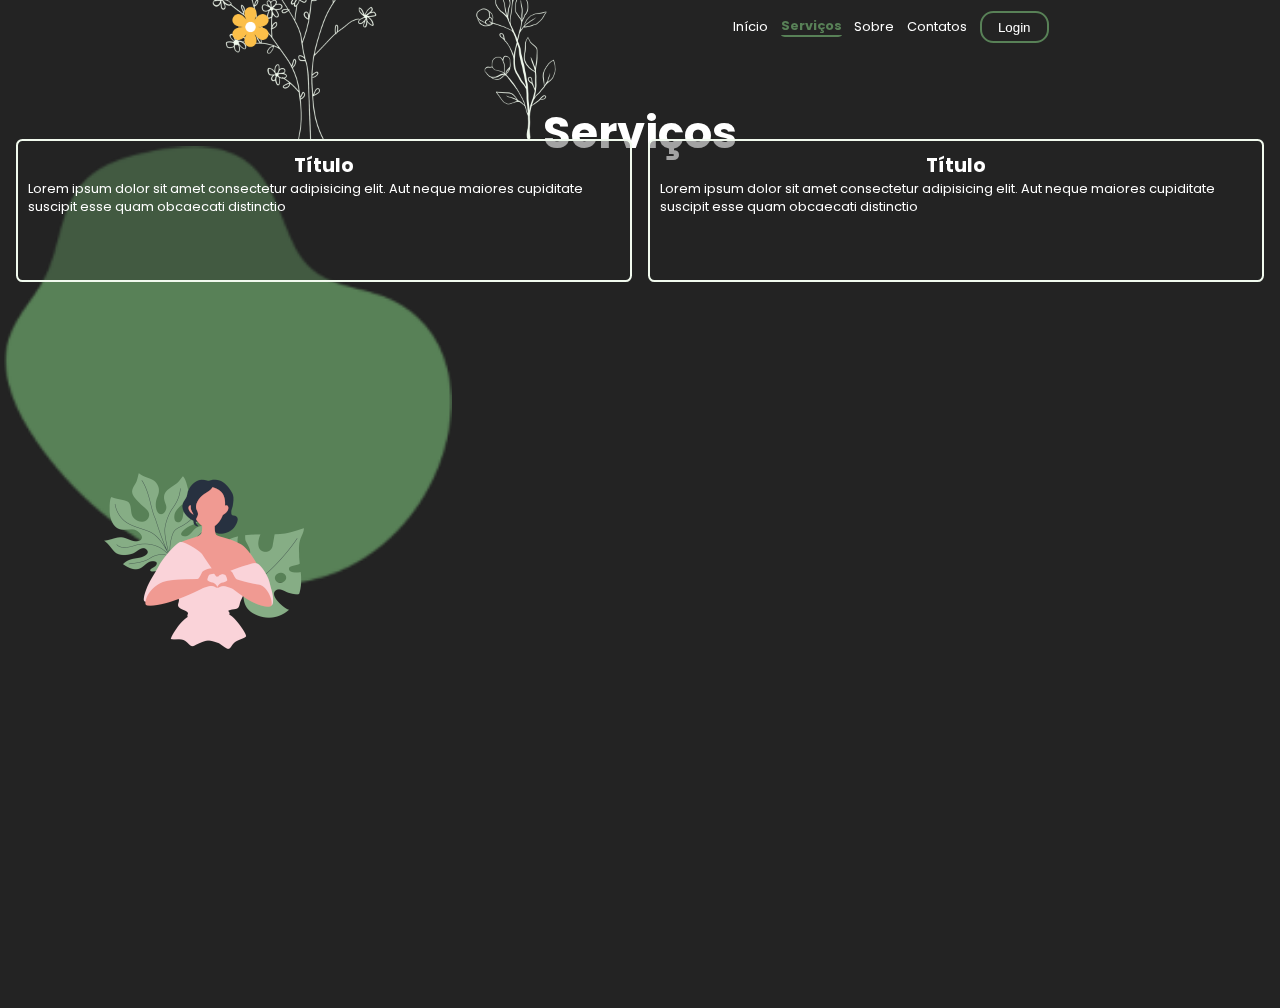
==== pages/services.html @ 1dd5f77b "services pag" ====
<!DOCTYPE html>
<html lang="pt-br">
<head>
    <meta charset="UTF-8">
    <meta http-equiv="X-UA-Compatible" content="IE=edge">
    <meta name="viewport" content="width=device-width, initial-scale=1.0">
    <title>Serviços</title>
    <link rel="stylesheet" href="../styles/style-all.css">
    <link rel="stylesheet" href="style.css">
</head>
<body>
    <header>
        <img src="../img/logo1.png" alt="logo">
        <nav>
            <a href="../index.html" id="btn-home">Início</a>
            <a href="pages/services.html" id="btn-service">Serviços</a>
            <a href="#" id="btn-about">Sobre</a>
            <a href="#" id="btn-contact">Contatos</a>
            <input type="button" value="Login" id="btn-login">
        </nav>
    </header>
    <main>
        <h1>Serviços</h1>
        <div class="flores">
            <img src="../img/mancha2-pequena.png" alt="" id="mancha1">
            <img src="../img/flor3-pequena.png" alt="flor" id="flor1">
            <img src="../img/flor4-pequena.png" alt="flor" id="flor2">
        </div>
        <aside class="container">
            <section id="section-1">
                <h2>Título</h2>
                <p>Lorem ipsum dolor sit amet consectetur adipisicing elit. Aut neque maiores cupiditate suscipit esse quam obcaecati distinctio</p>
            </section>
            <section id="section-2">
                <h2>Título</h2>
                <p>Lorem ipsum dolor sit amet consectetur adipisicing elit. Aut neque maiores cupiditate suscipit esse quam obcaecati distinctio</p>
            </section>
        </aside>
        <img src="../img/mulher3-pequena.png" alt="" id="mulher">
        <img src="../img/mancha-pequena.png" alt="" id="mancha2">
    </main>
</body>
</html>
---- styles/style-all.css ----
@import url('https://fonts.googleapis.com/css2?family=Poppins:wght@100;200;300;400;500;600;700;800;900&display=swap');

:root {
    --verde: #588157;
    --azul-claro: #F1FAEE;
    --cinza-escuro: #232323;
}

* {
    margin: 0;
    /* padding: 0; */
    box-sizing: border-box;
}

body {
    background-color: var(--cinza-escuro);
    color: white;
    font-family: 'Poppins', sans-serif;

    overflow-y: hidden;

    /* display: flex; */
    flex-direction: column;
    align-items: center;
}

header {
    display: flex;
    align-items: center;
    margin: auto;
    justify-content: space-around;
    padding: .5em;
    gap: 1em;

    font-size: .8em;

    position: relative;
    top: 1em;
    z-index: 1;

    top: 0;

}

header input[type=button] {
    padding: 0.5em 1.2em;
    color: white;
    border: .2em solid var(--verde);
    border-radius: 1em;
    background-color: transparent;
    cursor: pointer;

    transition: all .5s ease;

}

header input[type=button]:hover {
    background-color: var(--verde);
}

header > img {
    width: 3em;
}

header > nav {
    display: flex;
    gap: 1em;
    align-items: center;
    justify-content: center;
}

a {
    text-decoration: none;
    color: white;
    
    transition: all .5s ease;
}

a:hover {
    color: var(--verde);
    transform: translateY(-.3em);
    border-bottom: .2em solid var(--verde);
    border-radius: 10%;
}

main > h1 {
    display: flex;
    font-weight: bolder;
    font-size: 2.8em;
    justify-content: center;
    align-items: center;
}
---- pages/style.css ----
#btn-service {
    color: var(--verde);
    border-bottom: .2em solid var(--verde);
    border-radius: 10%;
    font-weight: bold;
}

main h1 {
    margin-top: 1em;
}


.flores #mancha1 {
    position: relative;
    z-index: -1;
    bottom: 5.5em;
    left: 5em;
}

.flores #flor1, #flor2 {
    position: relative;
    z-index: -1;
    bottom: 15em;
}

.flores #flor1 {
    left: .5em;
}
.flores #flor2 {
    left: 4.2em;
}

.container {
    display: flex;
    gap: 1em;
    padding: 1em;

    position: relative;
    bottom: 16.5em;
}

section {
    border: .2em solid var(--azul-claro);
    border-radius: 0.5em;
    display: flex;
    flex-direction: column;
    width: 60%;
    padding: .8em;
    padding-bottom: 5em;
    font-size: .8em;
    background-color: #2323236b;
}

section h2 {
    align-self: center;
}

#section-1 {
    z-index: 1;
}

#mulher {
    position: relative;
    /* z-index: -1; */
    bottom: 22em;
    left: 6.5em;

}

#mancha2 {
    position: relative;
    z-index: -1;
    bottom: 26em;
    right: 12.5em;
    transform: rotateY(180deg);
    width: 35%;
}
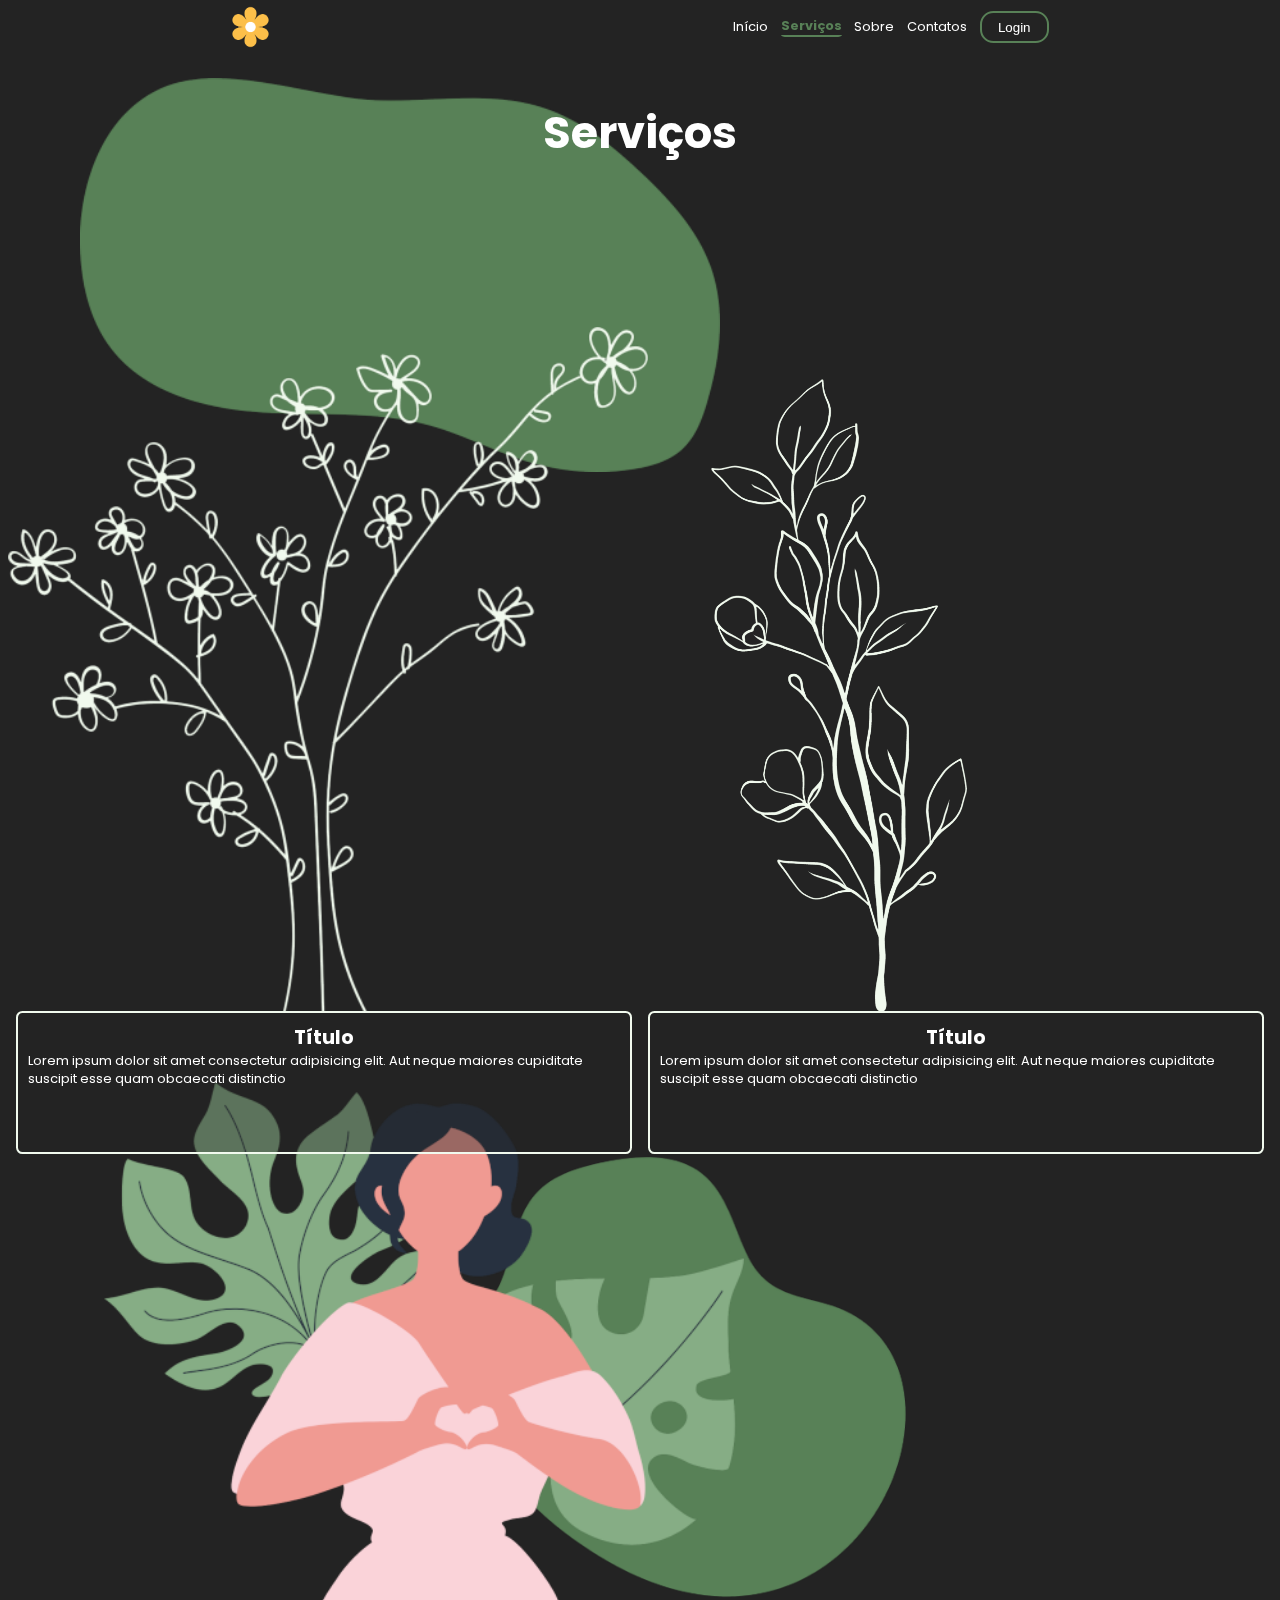
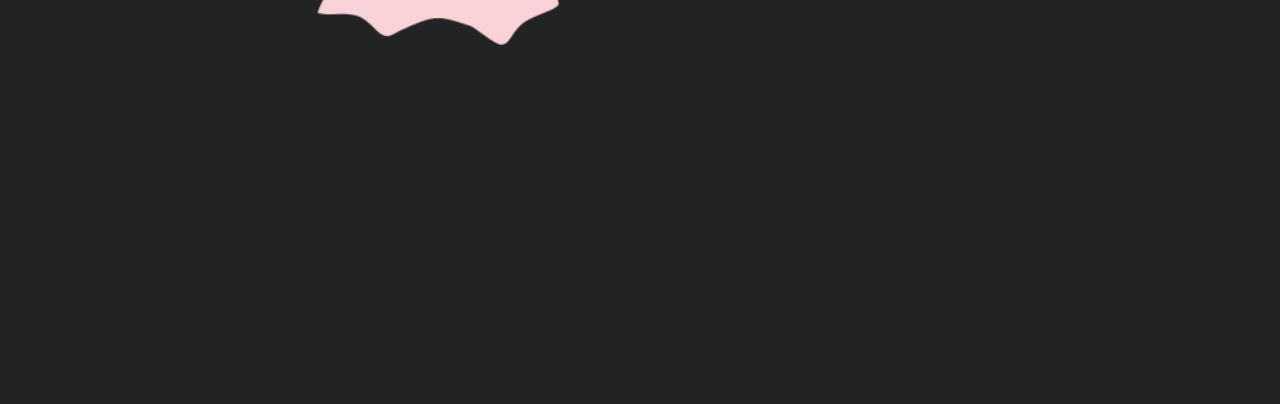
==== commit 8aab62ba: "pag2  fix" ====
--- a/pages/services.html
+++ b/pages/services.html
@@ -37,7 +37,7 @@
             </section>
         </aside>
         <img src="../img/mulher3-pequena.png" alt="" id="mulher">
-        <img src="../img/mancha-pequena.png" alt="" id="mancha2">
+        <img src="../img/mancha1-pequena.png" alt="" id="mancha2">
     </main>
 </body>
 </html>--- a/pages/style.css
+++ b/pages/style.css
@@ -16,6 +16,7 @@
     z-index: -1;
     bottom: 5.5em;
     left: 5em;
+    width: 50%;
 }
 
 .flores #flor1, #flor2 {
@@ -26,9 +27,11 @@
 
 .flores #flor1 {
     left: .5em;
+    width: 50%;
 }
 .flores #flor2 {
     left: 4.2em;
+    width: 20%;
 }
 
 .container {
@@ -65,14 +68,15 @@
     /* z-index: -1; */
     bottom: 22em;
     left: 6.5em;
+    width: 50%;
 
 }
 
 #mancha2 {
     position: relative;
     z-index: -1;
-    bottom: 26em;
-    right: 12.5em;
+    bottom: 25em;
+    right: 11.6em;
     transform: rotateY(180deg);
     width: 35%;
 }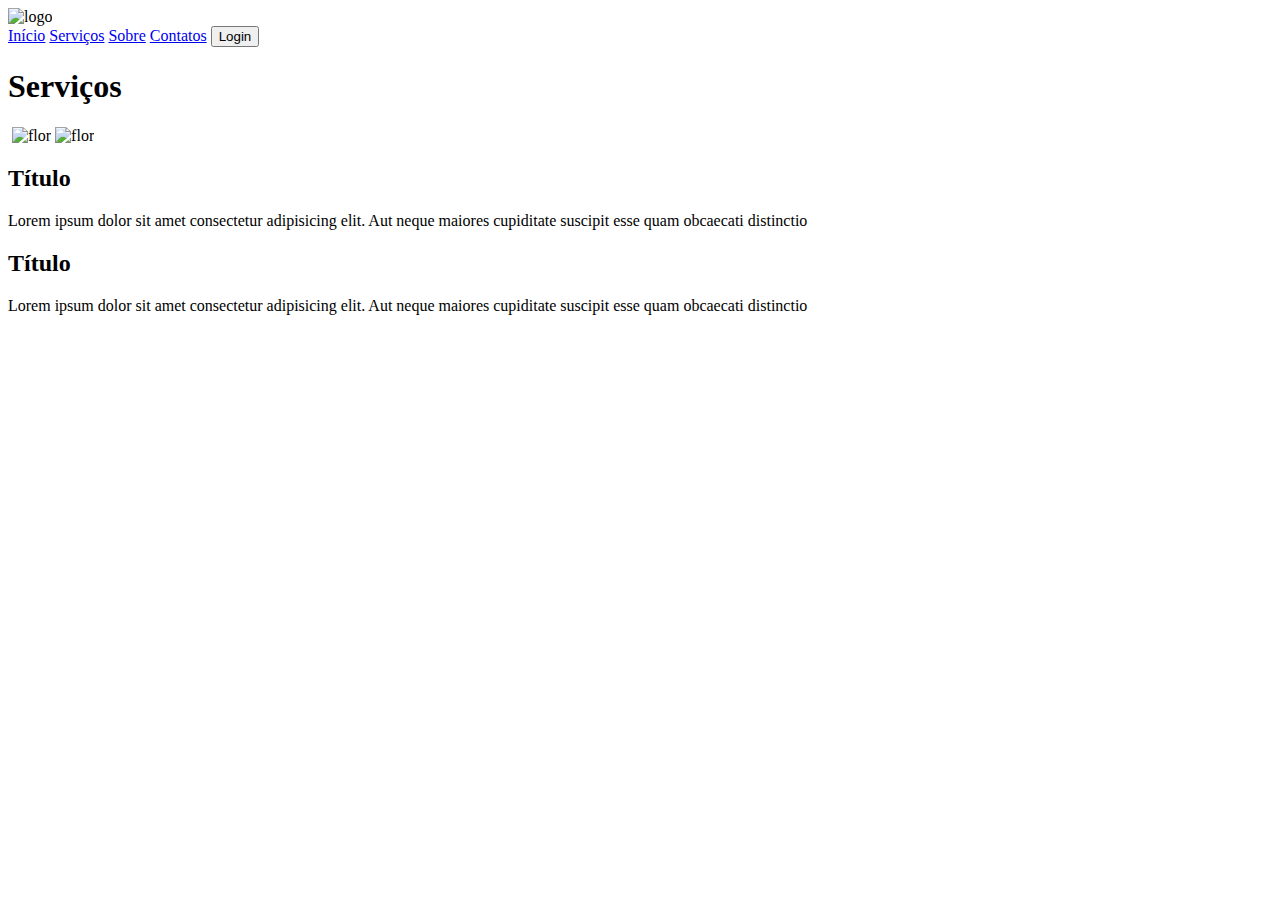
==== commit bccbd9cc: "recomeçando projeto" ====
--- a/pages/services.html
+++ b/pages/services.html
@@ -5,15 +5,15 @@
     <meta http-equiv="X-UA-Compatible" content="IE=edge">
     <meta name="viewport" content="width=device-width, initial-scale=1.0">
     <title>Serviços</title>
-    <link rel="stylesheet" href="../styles/style-all.css">
-    <link rel="stylesheet" href="style.css">
+    <link rel="stylesheet" href="../style-all.css">
+    <link rel="stylesheet" href="../styles/service.css">
 </head>
 <body>
     <header>
         <img src="../img/logo1.png" alt="logo">
         <nav>
             <a href="../index.html" id="btn-home">Início</a>
-            <a href="pages/services.html" id="btn-service">Serviços</a>
+            <a href="#" id="btn-service">Serviços</a>
             <a href="#" id="btn-about">Sobre</a>
             <a href="#" id="btn-contact">Contatos</a>
             <input type="button" value="Login" id="btn-login">
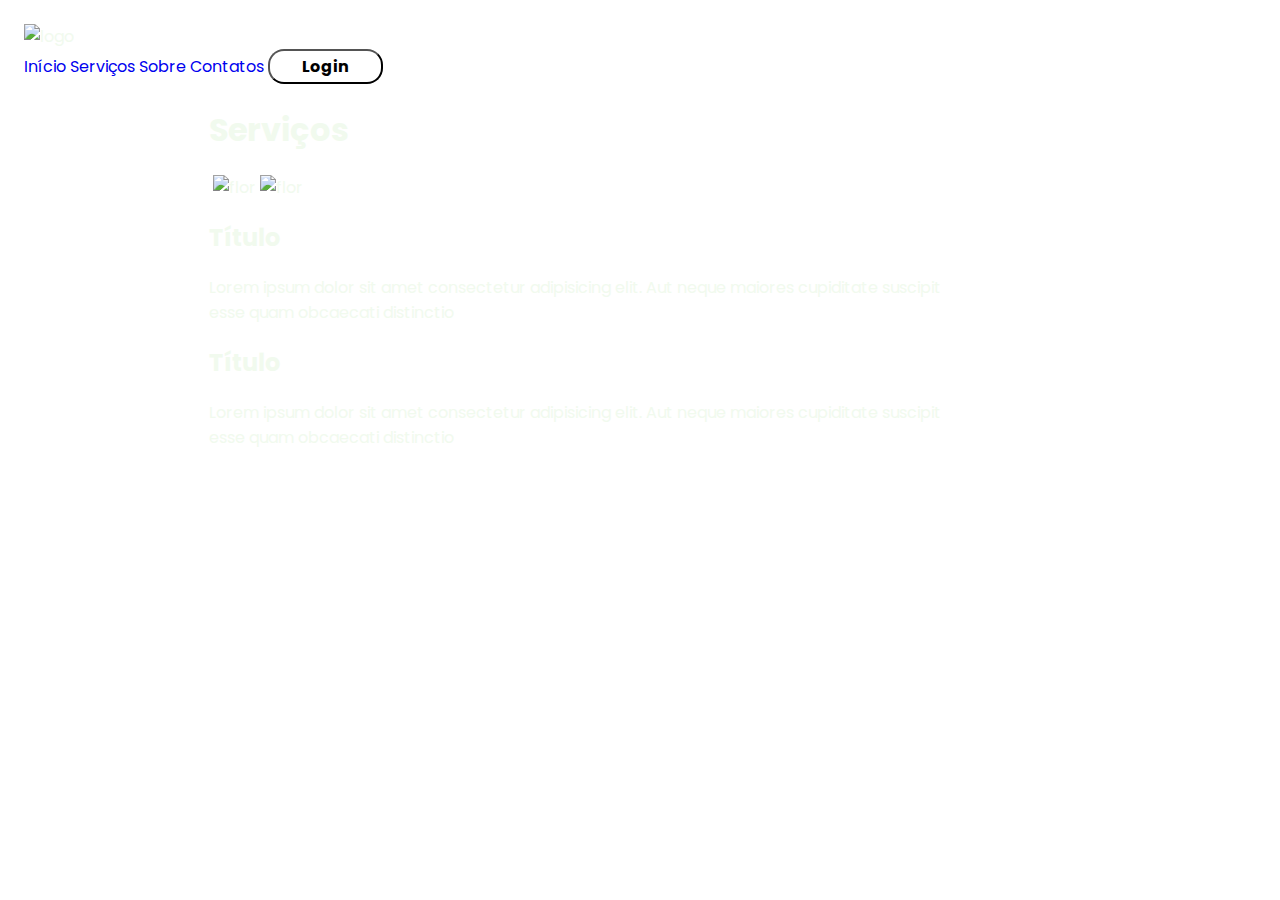
==== commit 2ac75753: "." ====
--- a/pages/services.html
+++ b/pages/services.html
@@ -5,8 +5,7 @@
     <meta http-equiv="X-UA-Compatible" content="IE=edge">
     <meta name="viewport" content="width=device-width, initial-scale=1.0">
     <title>Serviços</title>
-    <link rel="stylesheet" href="../style-all.css">
-    <link rel="stylesheet" href="../styles/service.css">
+    <link rel="stylesheet" href="../styles/desktop-all.css">
 </head>
 <body>
     <header>
--- a/styles/desktop-all.css
+++ b/styles/desktop-all.css
@@ -0,0 +1,87 @@
+@import url('https://fonts.googleapis.com/css2?family=Poppins:wght@100;200;300;400;500;600;700;800;900&display=swap');
+
+:root {
+    --verde: #588157;
+    --azul-claro: #F1FAEE;
+    --cinza-escuro: #232323;
+    --cinza-50: #2323237e;
+}
+
+* {
+    box-sizing: border-box;
+    font-family: 'Poppins', sans-serif;
+}
+
+body {
+    padding: 1em;
+    color: var(--azul-claro);
+    max-width: 1440px;
+    min-width: 600px;
+
+}
+
+a {
+    text-decoration: none;
+}
+
+.border {
+    border: 1px solid red;
+}
+
+.cabecalho {
+    font-weight: bold;
+    display: flex;
+    align-items: center;
+    width: 60%;
+    gap: 20%;
+    margin: auto;
+    z-index: 1;
+}
+
+.cabecalho nav {
+    display: flex;
+    align-items: center;
+    gap: 20%;
+}
+
+.cabecalho nav a:hover {
+    color: var(--verde);
+    border-bottom: 2px solid var(--verde);
+}
+
+
+#btn-login {
+    border-radius: 1em;
+    padding: .2em 2em;
+    font-size: 1em;
+    font-weight: bold;
+    background-color: transparent;
+    cursor: pointer;
+}
+
+
+main {
+    display: flex;
+    flex-direction: column;
+    width: 60%;
+    margin-left: 15%;
+    height: 80vh;
+}
+
+
+.container h1 {
+    font-size: 5em;
+    color: inherit;
+    margin-bottom: 0;
+    margin: 0;
+}
+
+.dados input {
+    background-color: transparent;
+    border: transparent;
+    border-bottom: .2em solid var(--azul-claro);
+}
+
+:focus {
+    outline: none;
+}
